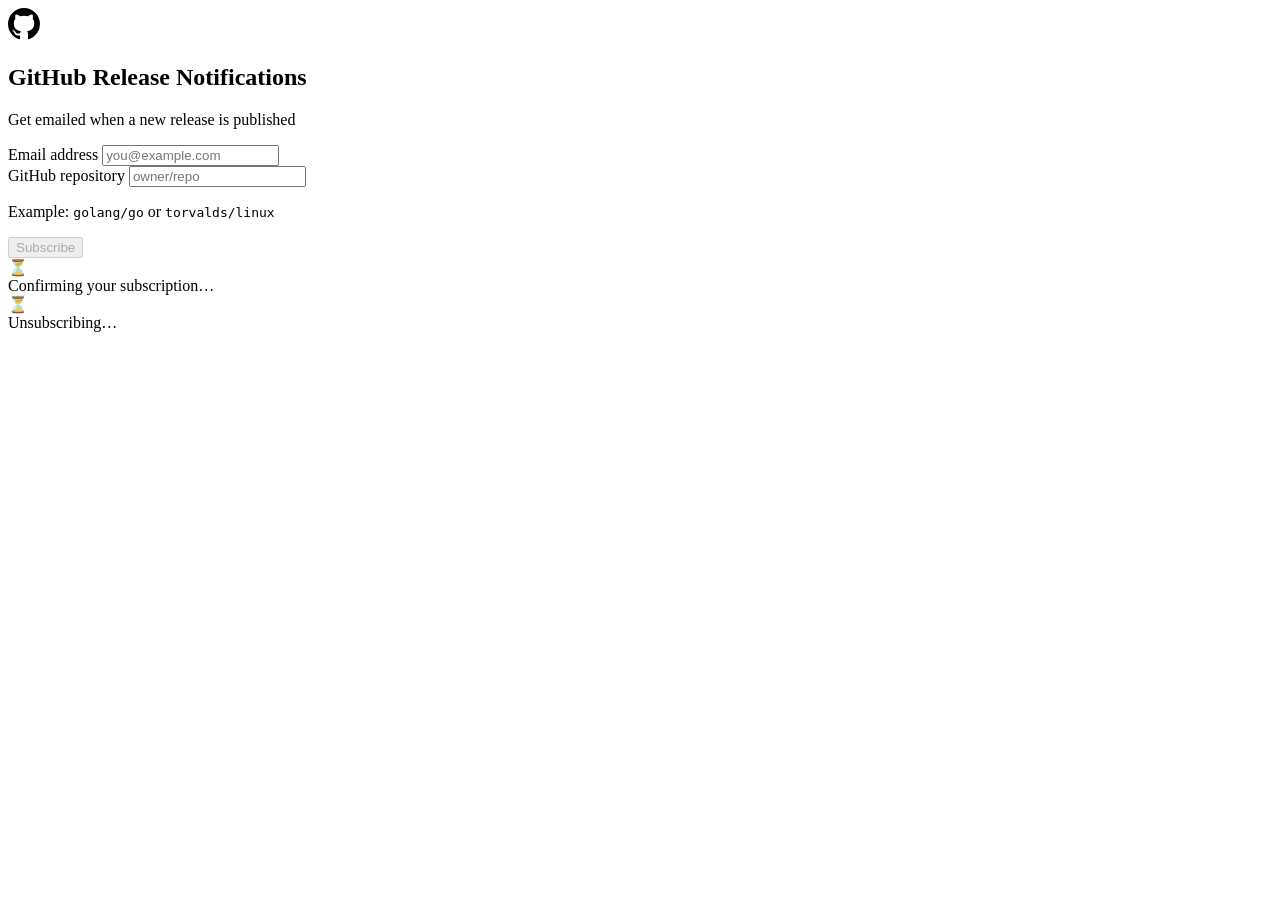
==== internal/service/api/restapi/static/index.html @ c8c256ea "add HTML page for subscribing to releases" ====
<!DOCTYPE html>
<html lang="en">
<head>
  <meta charset="UTF-8">
  <meta name="viewport" content="width=device-width, initial-scale=1.0">
  <title>GitHub Release Notifications</title>
  <link rel="stylesheet" href="/style.css">
</head>
<body>
  <div class="card">
    <div class="logo">
      <svg height="32" width="32" viewBox="0 0 16 16" aria-hidden="true">
        <path d="M8 0C3.58 0 0 3.58 0 8c0 3.54 2.29 6.53 5.47 7.59.4.07.55-.17.55-.38
          0-.19-.01-.82-.01-1.49-2.01.37-2.53-.49-2.69-.94-.09-.23-.48-.94-.82-1.13
          -.28-.15-.68-.52-.01-.53.63-.01 1.08.58 1.23.82.72 1.21 1.87.87 2.33.66
          .07-.52.28-.87.51-1.07-1.78-.2-3.64-.89-3.64-3.95 0-.87.31-1.59.82-2.15
          -.08-.2-.36-1.02.08-2.12 0 0 .67-.21 2.2.82a7.65 7.65 0 0 1 2-.27
          c.68 0 1.36.09 2 .27 1.53-1.04 2.2-.82 2.2-.82.44 1.1.16 1.92.08 2.12
          .51.56.82 1.27.82 2.15 0 3.07-1.87 3.75-3.65 3.95.29.25.54.73.54 1.48
          0 1.07-.01 1.93-.01 2.2 0 .21.15.46.55.38A8.012 8.012 0 0 0 16 8
          c0-4.42-3.58-8-8-8z"/>
      </svg>
      <div>
        <h2>GitHub Release Notifications</h2>
        <p class="subtitle">Get emailed when a new release is published</p>
      </div>
    </div>

    <!-- Subscribe section -->
    <div id="subscribeSection">
      <form id="subscribeForm" novalidate>
        <div class="form-group">
          <label for="email">Email address</label>
          <input type="email" id="email" name="email" placeholder="you@example.com" required autocomplete="email">
          <span class="field-error" id="emailError"></span>
        </div>
        <div class="form-group">
          <label for="repo">GitHub repository</label>
          <input type="text" id="repo" name="repo" placeholder="owner/repo" required autocomplete="off" spellcheck="false">
          <p class="hint">Example: <code>golang/go</code> or <code>torvalds/linux</code></p>
          <span class="field-error" id="repoError"></span>
        </div>
        <button type="submit" class="btn" id="submitBtn" disabled>Subscribe</button>
      </form>
      <div id="subscribeAlert" class="alert"></div>
    </div>

    <!-- Confirm section -->
    <div id="confirmSection">
      <div class="confirm-icon" id="confirmIcon">⏳</div>
      <div id="confirmAlert" class="alert info">Confirming your subscription…</div>
    </div>

    <!-- Unsubscribe section -->
    <div id="unsubscribeSection">
      <div class="confirm-icon" id="unsubscribeIcon">⏳</div>
      <div id="unsubscribeAlert" class="alert info">Unsubscribing…</div>
    </div>
  </div>

  <script src="/app.js"></script>
</body>
</html>
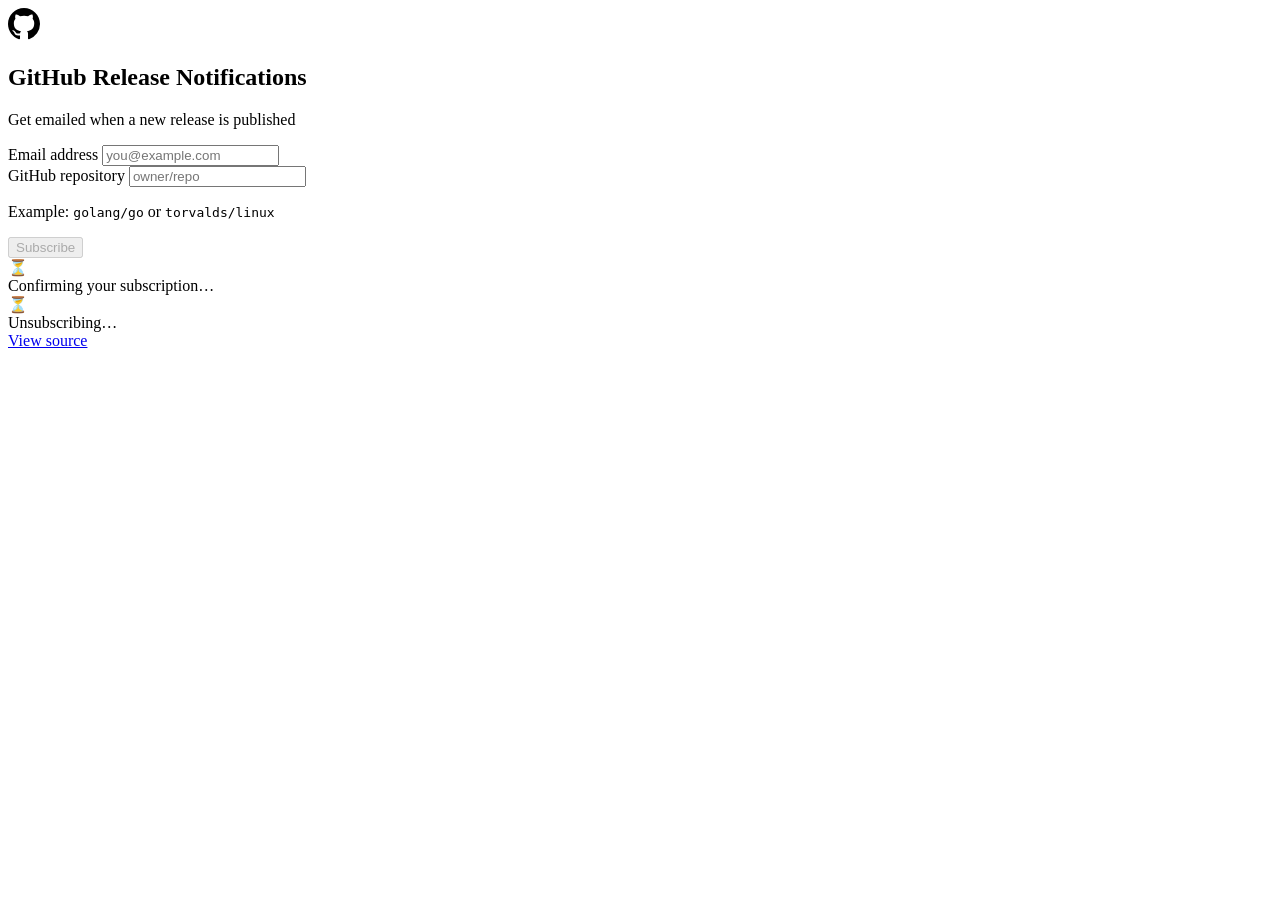
==== commit 5416d682: "add source code link to HTML" ====
--- a/internal/service/api/restapi/static/index.html
+++ b/internal/service/api/restapi/static/index.html
@@ -56,6 +56,10 @@
       <div class="confirm-icon" id="unsubscribeIcon">⏳</div>
       <div id="unsubscribeAlert" class="alert info">Unsubscribing…</div>
     </div>
+
+    <footer>
+      <a href="https://github.com/dmytrovoron/github-release-notification" target="_blank" rel="noopener noreferrer">View source</a>
+    </footer>
   </div>
 
   <script src="/app.js"></script>
